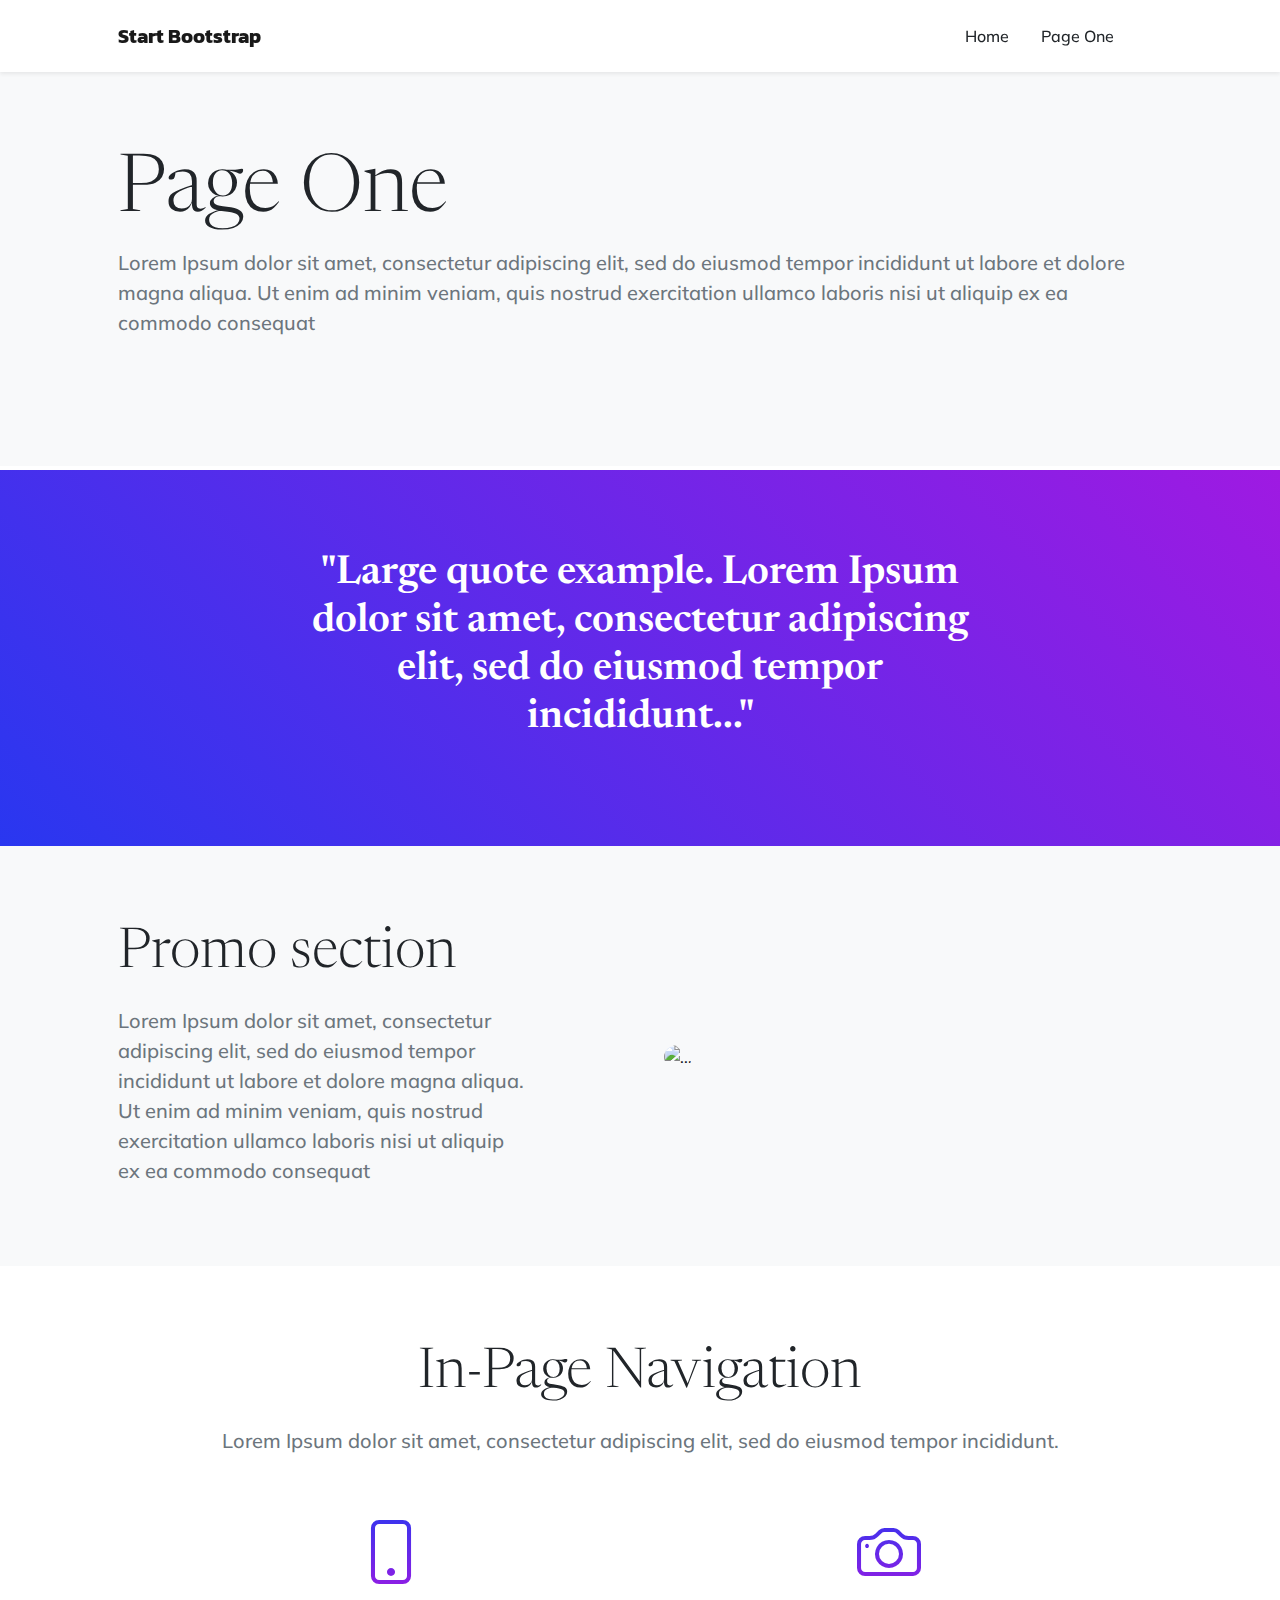
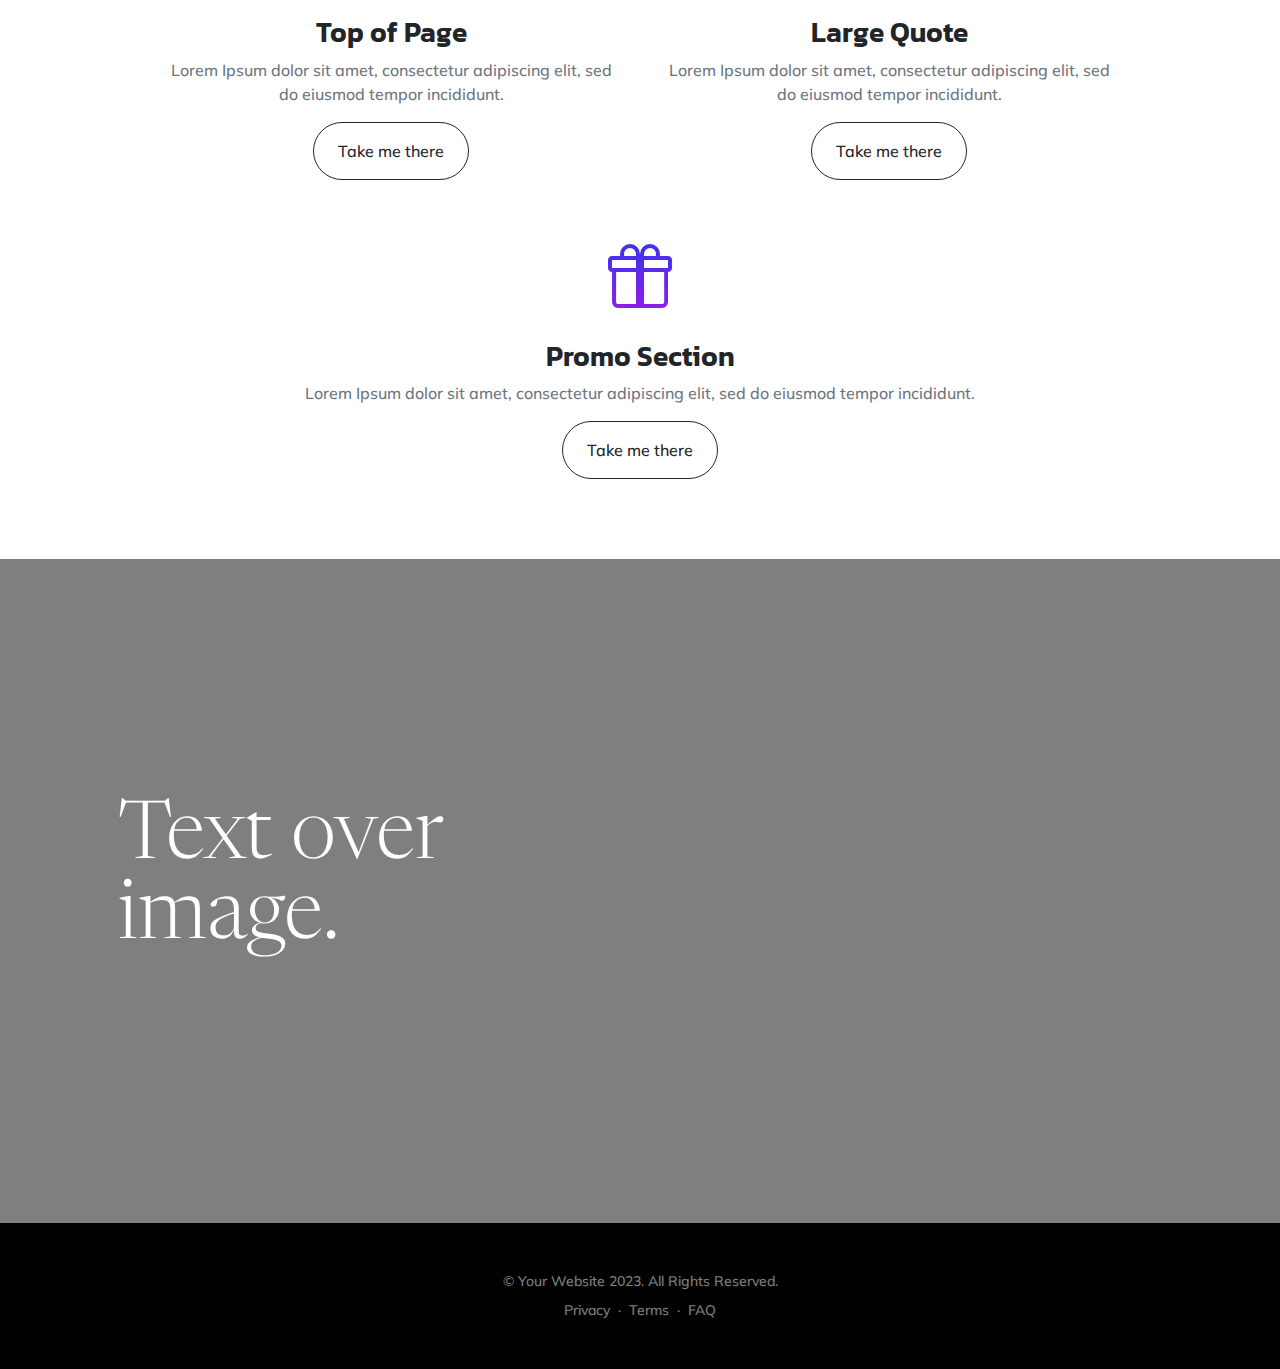
==== page-five.html @ 6e7ea488 "pages" ====
<!DOCTYPE html>
<html lang="en">
    <head>
        <meta charset="utf-8" />
        <meta name="viewport" content="width=device-width, initial-scale=1, shrink-to-fit=no" />
        <meta name="description" content="" />
        <meta name="author" content="" />
        <title>New Age - Start Bootstrap Theme</title>
        <link rel="icon" type="image/x-icon" href="assets/favicon.ico" />
        <!-- Bootstrap icons-->
        <link href="https://cdn.jsdelivr.net/npm/bootstrap-icons@1.5.0/font/bootstrap-icons.css" rel="stylesheet" />
        <!-- Google fonts-->
        <link rel="preconnect" href="https://fonts.gstatic.com" />
        <link href="https://fonts.googleapis.com/css2?family=Newsreader:ital,wght@0,600;1,600&amp;display=swap" rel="stylesheet" />
        <link href="https://fonts.googleapis.com/css2?family=Mulish:ital,wght@0,300;0,500;0,600;0,700;1,300;1,500;1,600;1,700&amp;display=swap" rel="stylesheet" />
        <link href="https://fonts.googleapis.com/css2?family=Kanit:ital,wght@0,400;1,400&amp;display=swap" rel="stylesheet" />
        <!-- Core theme CSS (includes Bootstrap)-->
        <link href="css/styles.css" rel="stylesheet" />
    </head>
    <body id="page-top">
        <!-- Navigation-->
        <nav class="navbar navbar-expand-lg navbar-light fixed-top shadow-sm" id="mainNav">
            <div class="container px-5">
                <a class="navbar-brand fw-bold" href="index.html">Start Bootstrap</a>
                <button class="navbar-toggler" type="button" data-bs-toggle="collapse" data-bs-target="#navbarResponsive" aria-controls="navbarResponsive" aria-expanded="false" aria-label="Toggle navigation">
                    Menu
                    <i class="bi-list"></i>
                </button>
                <div class="collapse navbar-collapse" id="navbarResponsive">
                    <ul class="navbar-nav ms-auto me-4 my-3 my-lg-0">
                        <li class="nav-item"><a class="nav-link me-lg-3" href="index.html">Home</a></li>
                        <li class="nav-item"><a class="nav-link me-lg-3" href="page-one.html">Page One</a></li>
                    </ul>

                </div>
            </div>
        </nav>
        <!-- Mashead header-->
        <header class="masthead" id="top">
            <div class="container px-5">
                <div class="row gx-5 align-items-center">
                    <div class="col-lg-12">
                        <!-- Masthead text-->
                        <div class="mb-5 mb-lg-0 text-center text-lg-start">
                            <h1 class="display-1 lh-1 mb-3">Page One</h1>
                            <p class="lead fw-normal text-muted mb-5">Lorem Ipsum dolor sit amet, consectetur adipiscing elit, sed do eiusmod tempor incididunt ut labore et dolore magna aliqua. Ut enim ad minim veniam, quis nostrud exercitation ullamco laboris nisi ut aliquip ex ea commodo consequat</p>
                        </div>
                    </div>
                </div>
            </div>
        
        </header>
        <!-- Quote/testimonial aside-->
        <aside class="text-center bg-gradient-primary-to-secondary mt-1" id="bigquote">
            <div class="container px-5">
                <div class="row gx-5 justify-content-center">
                    <div class="col-xl-8">
                        <div class="h2 fs-1 text-white mb-4">"Large quote example. Lorem Ipsum dolor sit amet, consectetur adipiscing elit, sed do eiusmod tempor incididunt..."</div>
                    </div>
                </div>
            </div>
        </aside>

  <!-- Basic features section-->
  <section class="bg-light" id="promo">
    <div class="container px-5">
        <div class="row gx-5 align-items-center justify-content-center justify-content-lg-between">
            <div class="col-12 col-lg-5">
                <h2 class="display-4 lh-1 mb-4">Promo section</h2>
                <p class="lead fw-normal text-muted mb-5 mb-lg-0">Lorem Ipsum dolor sit amet, consectetur adipiscing elit, sed do eiusmod tempor incididunt ut labore et dolore magna aliqua. Ut enim ad minim veniam, quis nostrud exercitation ullamco laboris nisi ut aliquip ex ea commodo consequat</p>
            </div>
            <div class="col-sm-8 col-md-6">
                <div class="px-5 px-sm-0"><img class="img-fluid rounded-circle" src="https://source.unsplash.com/u8Jn2rzYIps/900x900" alt="..." /></div>
            </div>
        </div>
    </div>
</section>


        <!-- App features section-->
        <section id="features">
           
            <div class="container text-center px-5 mb-5">
            
                <h2 class="display-4 lh-1 mb-4">In-Page Navigation</h2>
                <p class="lead fw-normal text-muted mb-5 mb-lg-0">Lorem Ipsum dolor sit amet, consectetur adipiscing elit, sed do eiusmod tempor incididunt.</p>
            
            </div>

            <div class="container px-5">
                <div class="row gx-5 align-items-center">
                    <div class="col-lg-12 order-lg-1 mb-5 mb-lg-0">
                        <div class="container-fluid px-5">
                            <div class="row gx-5">
                                <div class="col-md-6 mb-5">
                                    <!-- Feature item-->
                                    <div class="text-center">
                                        <i class="bi-phone icon-feature text-gradient d-block mb-3"></i>
                                        <h3 class="font-alt">Top of Page</h3>
                                        <p class="text-muted mb-3">Lorem Ipsum dolor sit amet, consectetur adipiscing elit, sed do eiusmod tempor incididunt.</p>
                                        <a class="btn btn-outline-dark py-3 px-4 rounded-pill" href="#top">Take me there</a>
                                    </div>
                                </div>
                                <div class="col-md-6 mb-5">
                                    <!-- Feature item-->
                                    <div class="text-center">
                                        <i class="bi-camera icon-feature text-gradient d-block mb-3"></i>
                                        <h3 class="font-alt">Large Quote</h3>
                                        <p class="text-muted mb-3">Lorem Ipsum dolor sit amet, consectetur adipiscing elit, sed do eiusmod tempor incididunt.</p>
                                        <a class="btn btn-outline-dark py-3 px-4 rounded-pill" href="#bigquote">Take me there</a>
                                    </div>
                                </div>
                            </div>
                            <div class="row">
                                <div class="col-md-12 mb-5 mb-md-0">
                                    <!-- Feature item-->
                                    <div class="text-center">
                                        <i class="bi-gift icon-feature text-gradient d-block mb-3"></i>
                                        <h3 class="font-alt">Promo Section</h3>
                                        <p class="text-muted mb-3">Lorem Ipsum dolor sit amet, consectetur adipiscing elit, sed do eiusmod tempor incididunt.</p>
                                        <a class="btn btn-outline-dark py-3 px-4 rounded-pill" href="#promo">Take me there</a>
                                    </div>
                                </div>
                                
                            </div>
                        </div>
                    </div>
  
                </div>
            </div>
        </section>
      
        <!-- Call to action section-->
        <section class="cta">
            <div class="cta-content">
                <div class="container px-5">
                    <h2 class="text-white display-1 lh-1 mb-4">
                        Text over
                        <br />
                       image.
                    </h2>
                </div>
            </div>
        </section>
       
        <!-- Footer-->
        <footer class="bg-black text-center py-5">
            <div class="container px-5">
                <div class="text-white-50 small">
                    <div class="mb-2">&copy; Your Website 2023. All Rights Reserved.</div>
                    <a href="#!">Privacy</a>
                    <span class="mx-1">&middot;</span>
                    <a href="#!">Terms</a>
                    <span class="mx-1">&middot;</span>
                    <a href="#!">FAQ</a>
                </div>
            </div>
        </footer>
        <!-- Bootstrap core JS-->
        <script src="https://cdn.jsdelivr.net/npm/bootstrap@5.1.3/dist/js/bootstrap.bundle.min.js"></script>
        <!-- Core theme JS-->
        <script src="js/scripts.js"></script>
    </body>
</html>
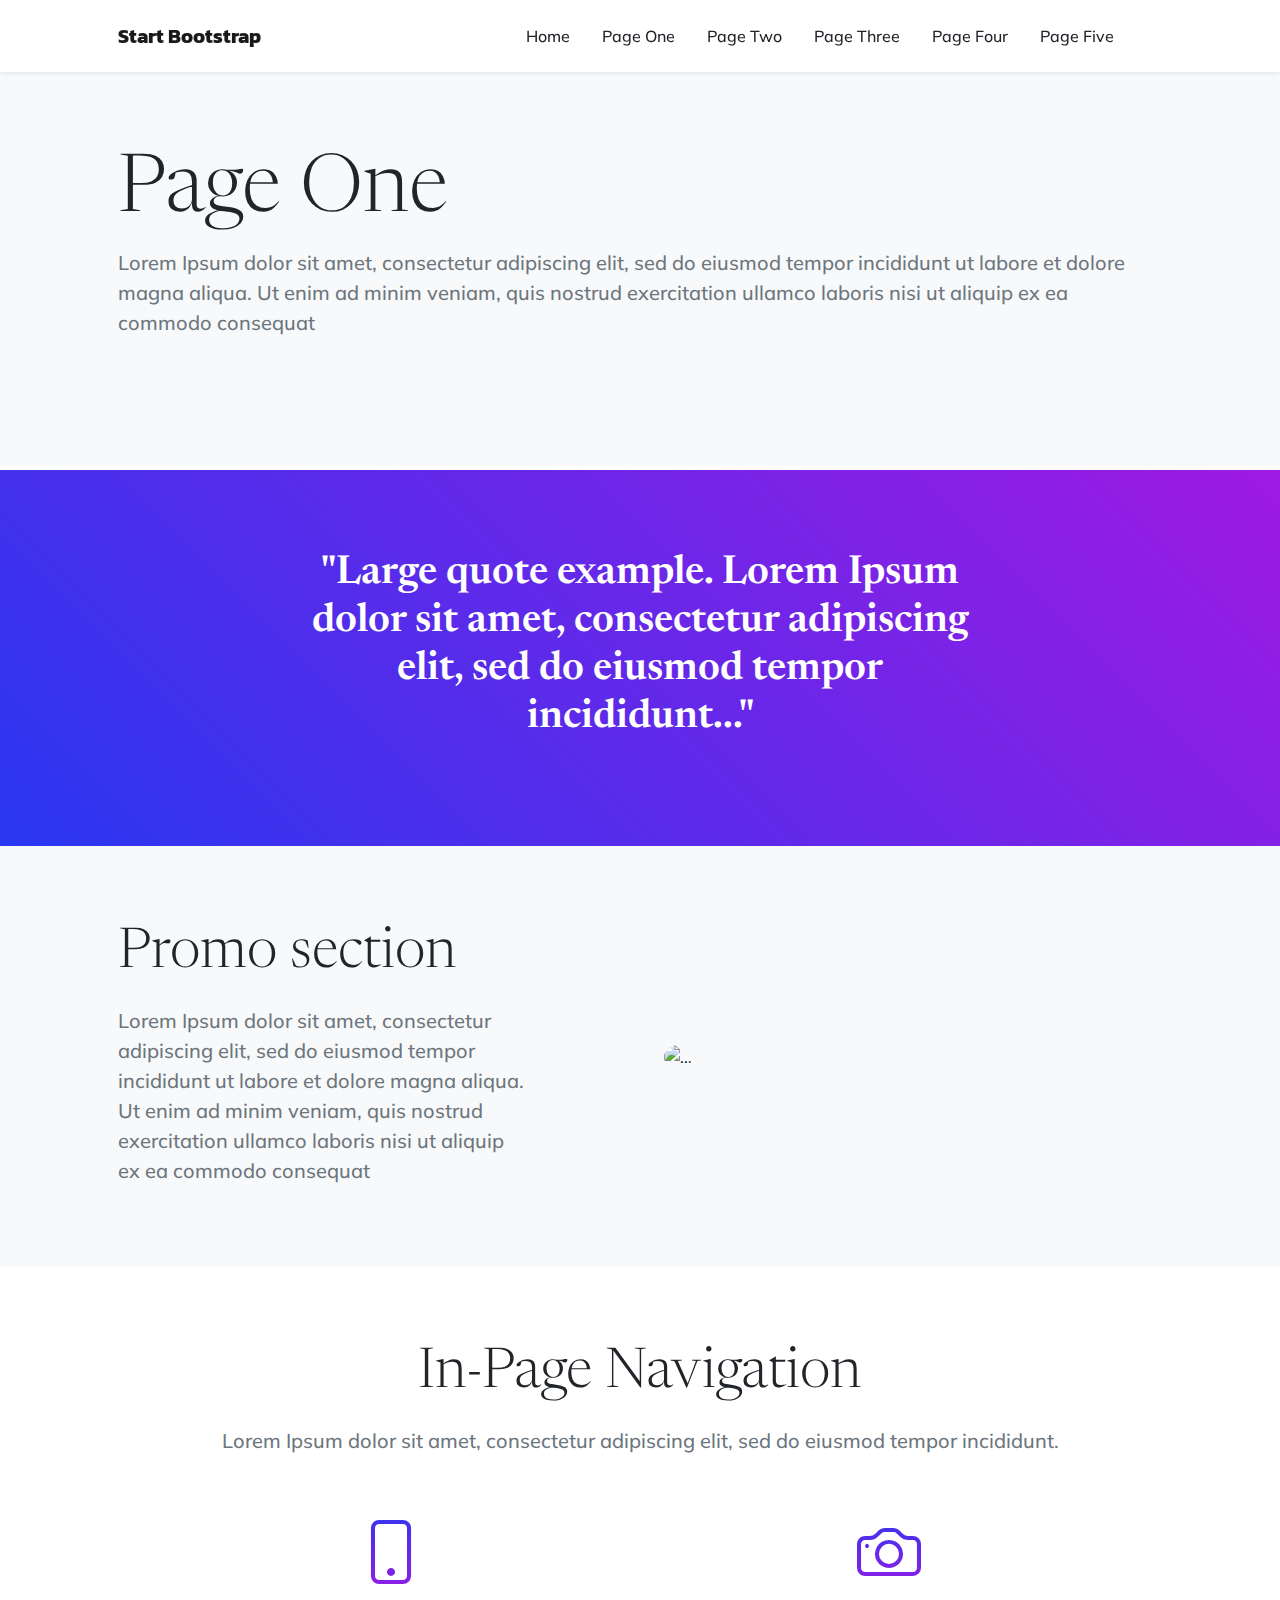
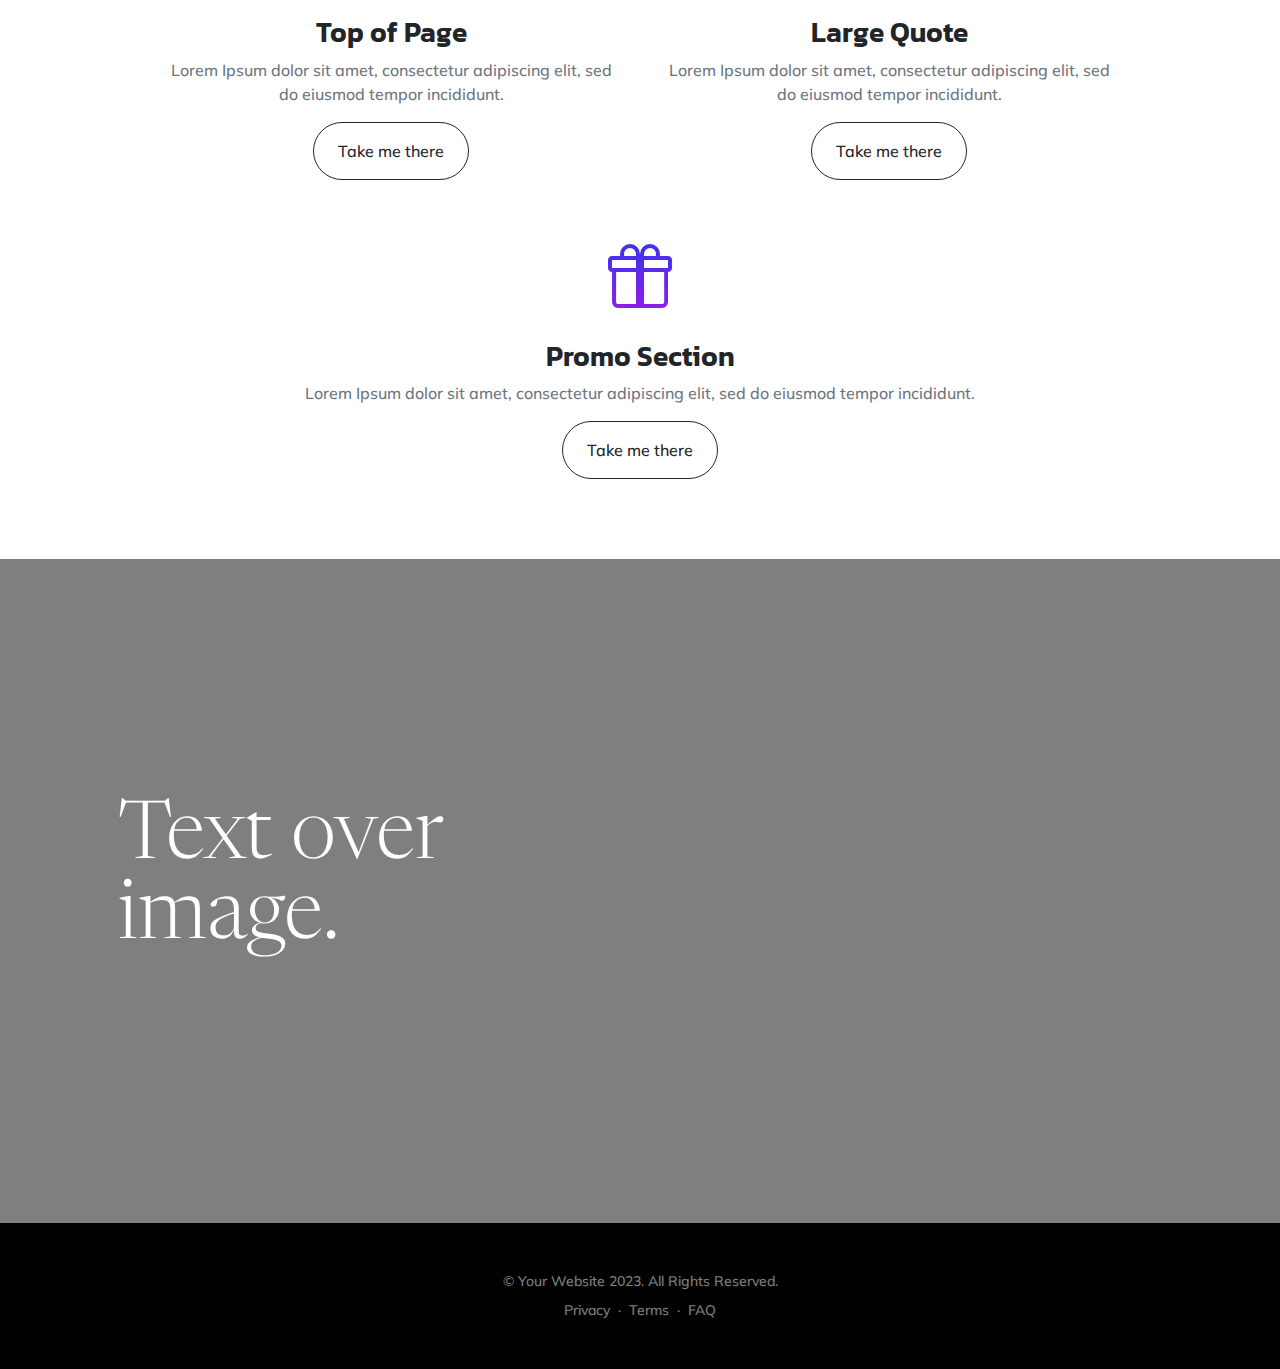
==== commit 46ea6407: "pages repeat" ====
--- a/page-five.html
+++ b/page-five.html
@@ -30,6 +30,10 @@
                     <ul class="navbar-nav ms-auto me-4 my-3 my-lg-0">
                         <li class="nav-item"><a class="nav-link me-lg-3" href="index.html">Home</a></li>
                         <li class="nav-item"><a class="nav-link me-lg-3" href="page-one.html">Page One</a></li>
+                        <li class="nav-item"><a class="nav-link me-lg-3" href="page-two.html">Page Two</a></li>
+                        <li class="nav-item"><a class="nav-link me-lg-3" href="page-three.html">Page Three</a></li>
+                        <li class="nav-item"><a class="nav-link me-lg-3" href="page-four.html">Page Four</a></li>
+                        <li class="nav-item"><a class="nav-link me-lg-3" href="page-five.html">Page Five</a></li>
                     </ul>
 
                 </div>
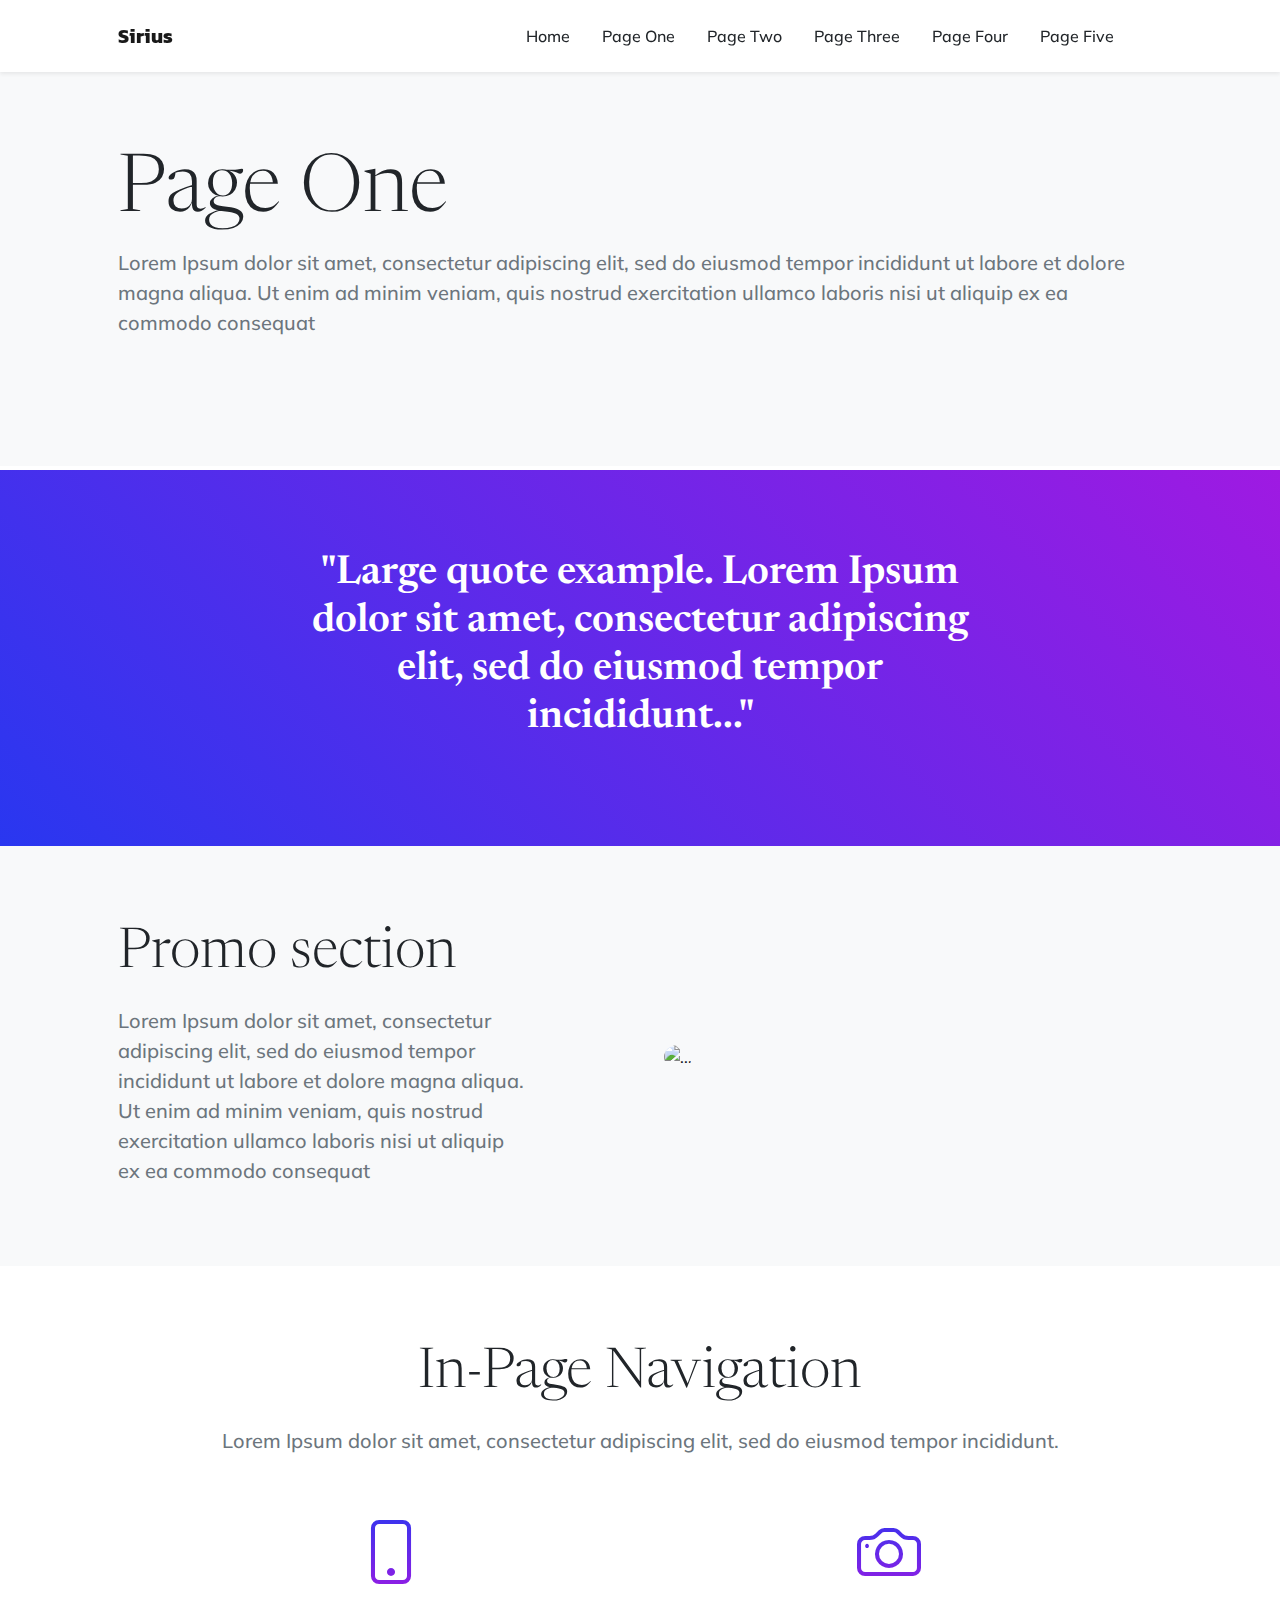
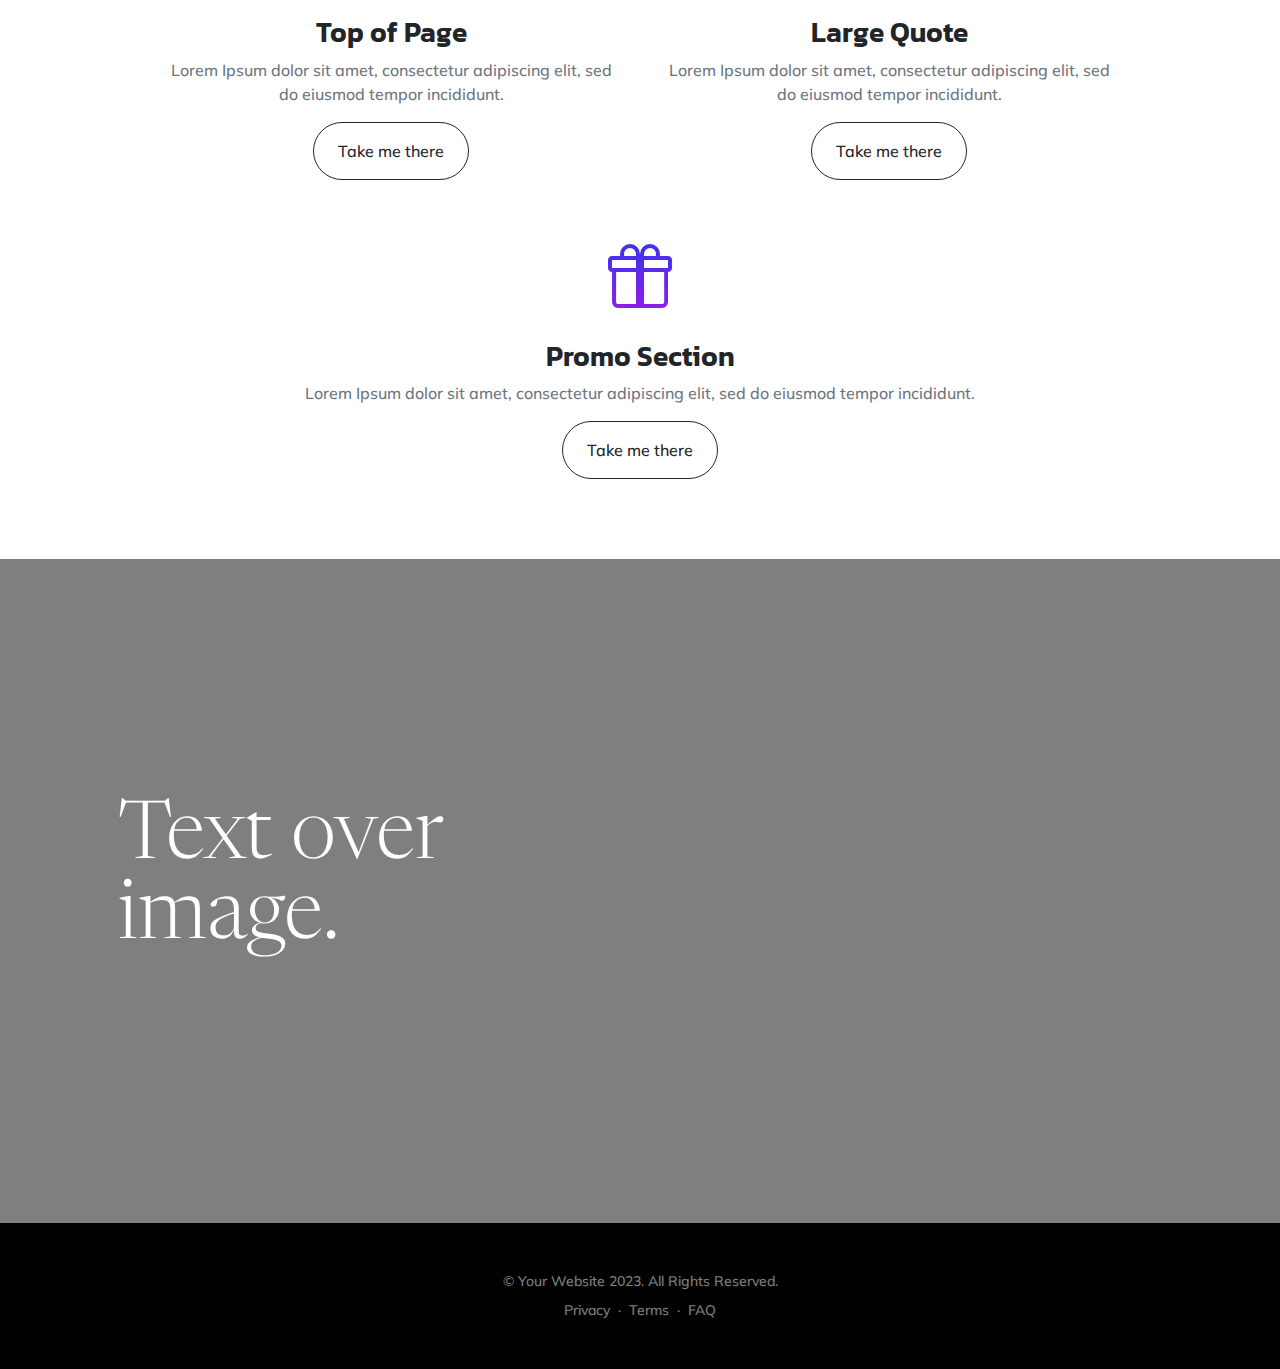
==== commit 8da433d7: "change" ====
--- a/page-five.html
+++ b/page-five.html
@@ -21,7 +21,7 @@
         <!-- Navigation-->
         <nav class="navbar navbar-expand-lg navbar-light fixed-top shadow-sm" id="mainNav">
             <div class="container px-5">
-                <a class="navbar-brand fw-bold" href="index.html">Start Bootstrap</a>
+                <a class="navbar-brand fw-bold" href="index.html">Sirius</a>
                 <button class="navbar-toggler" type="button" data-bs-toggle="collapse" data-bs-target="#navbarResponsive" aria-controls="navbarResponsive" aria-expanded="false" aria-label="Toggle navigation">
                     Menu
                     <i class="bi-list"></i>
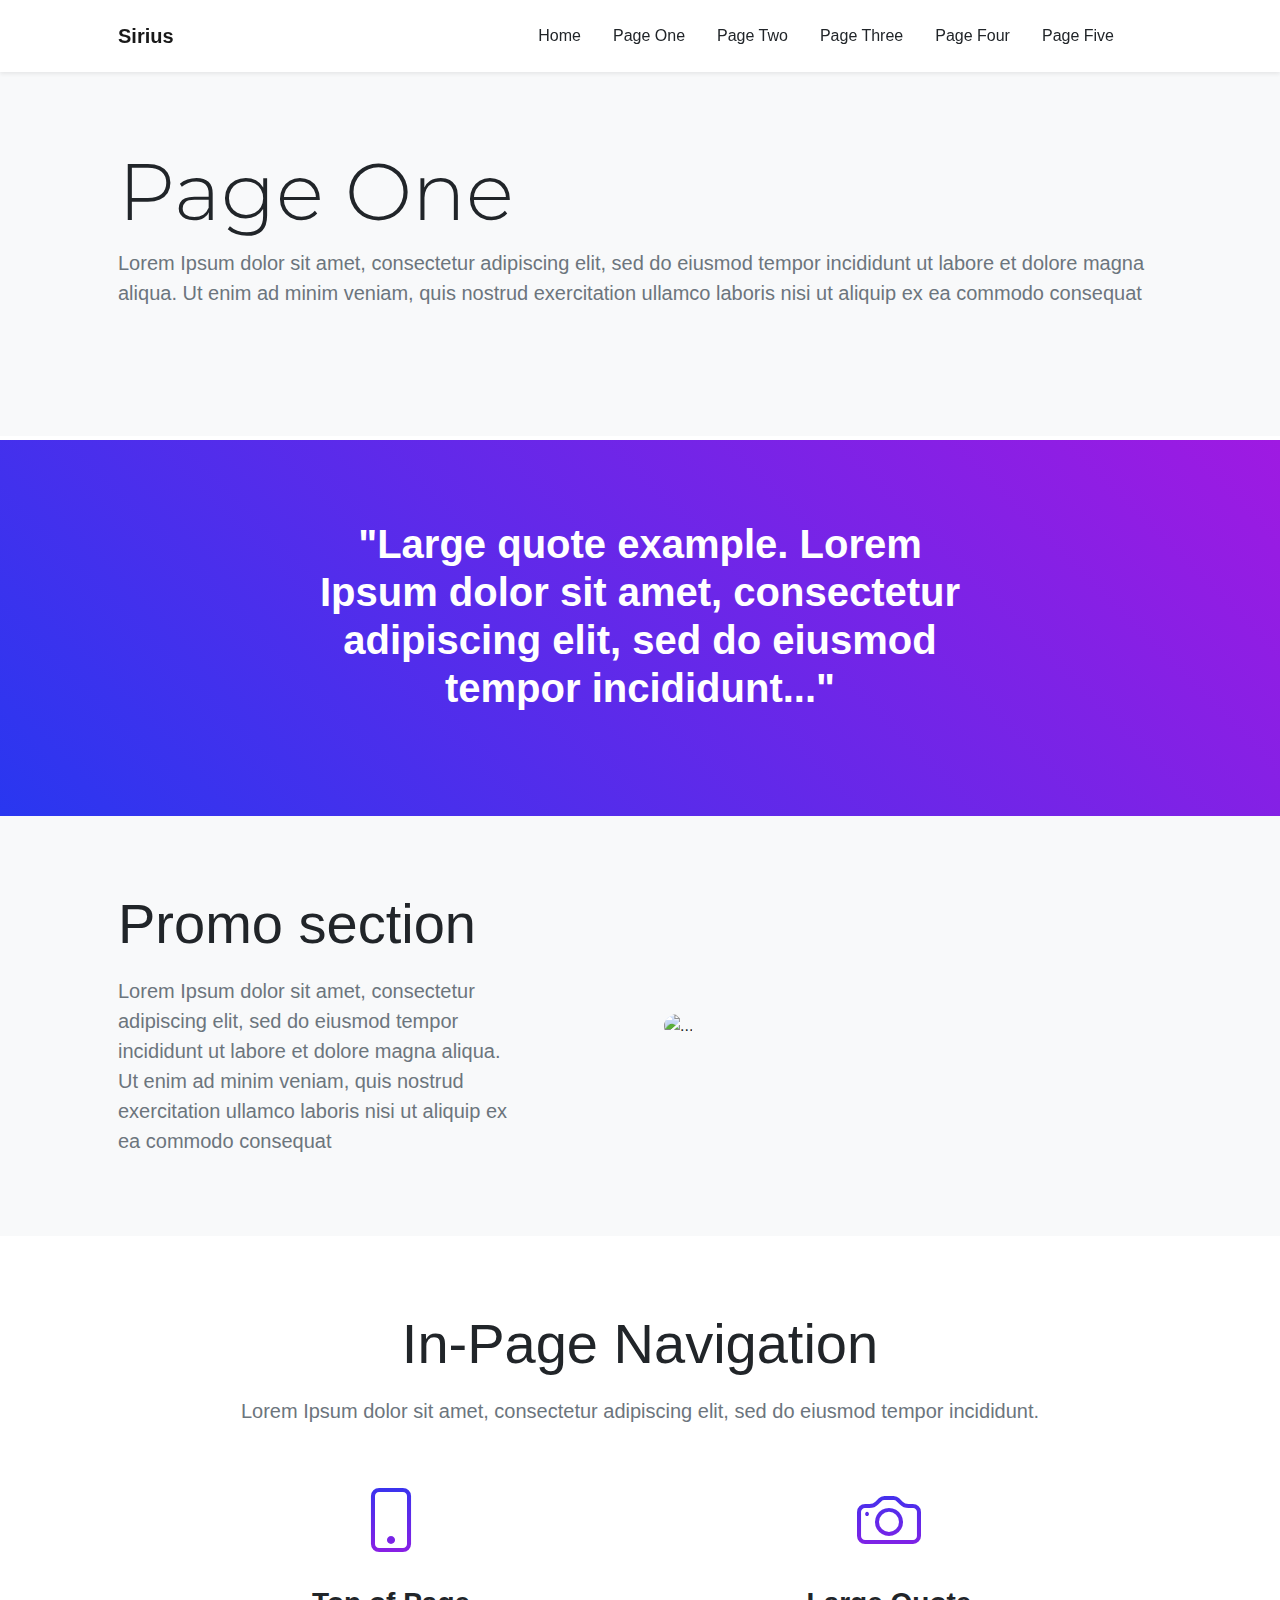
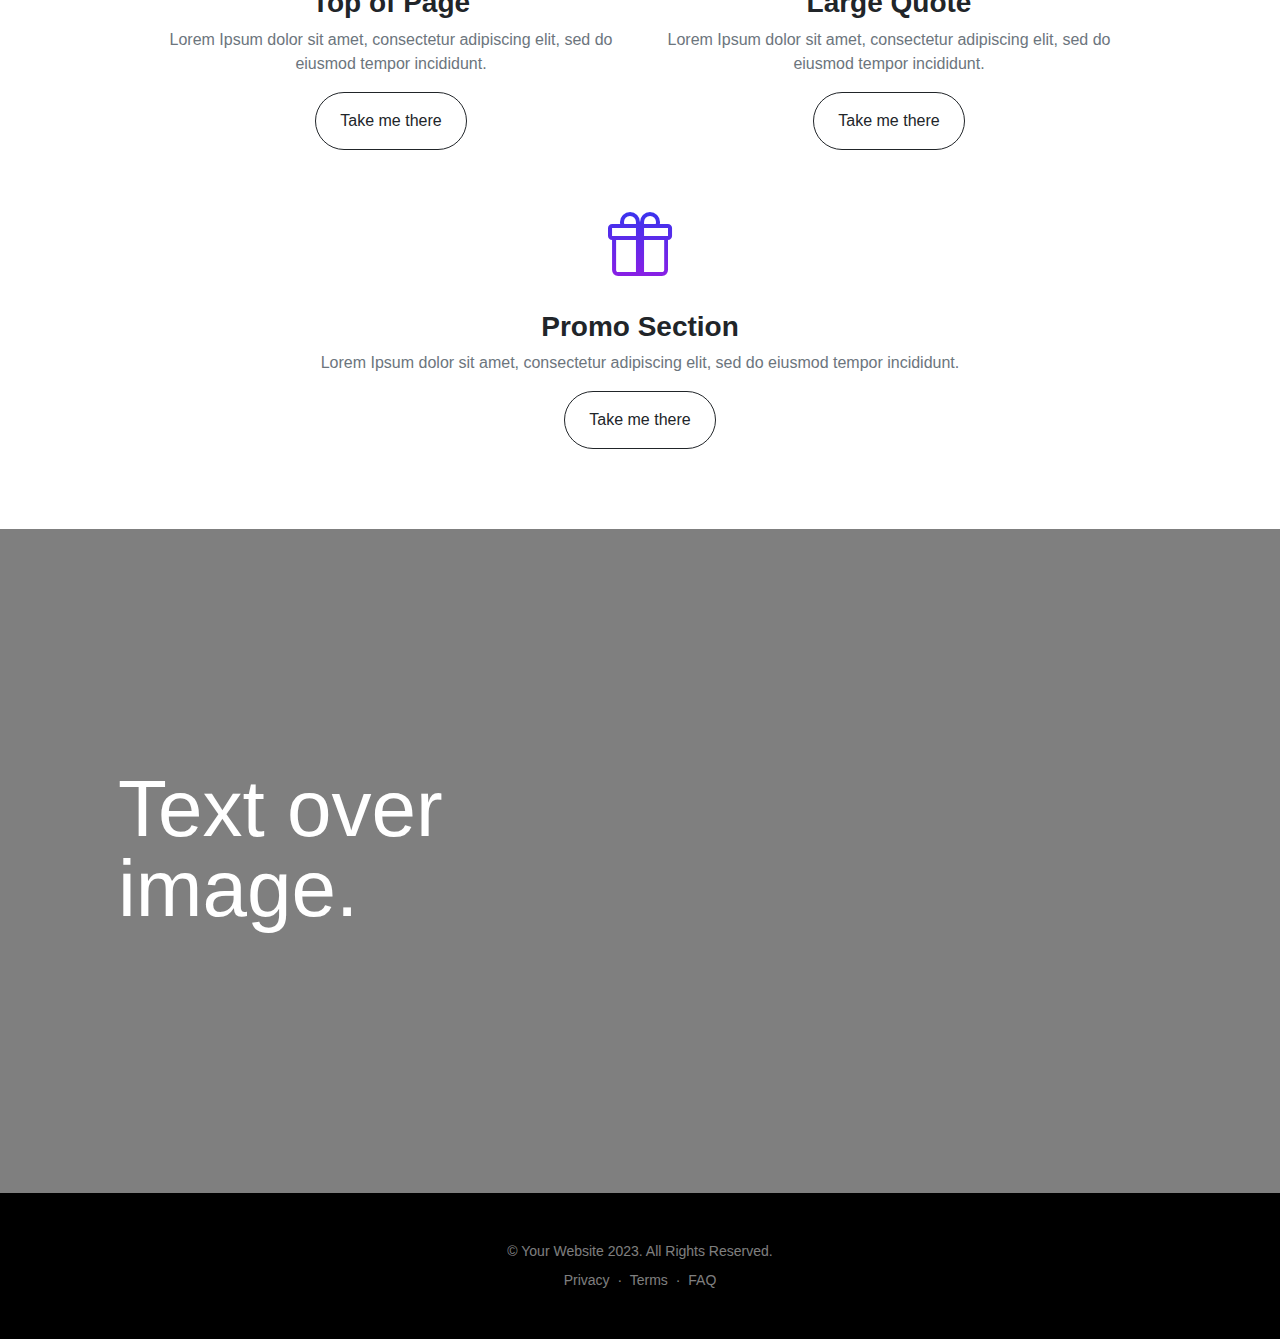
==== commit 0b85a4c0: "font changes" ====
--- a/page-five.html
+++ b/page-five.html
@@ -11,9 +11,9 @@
         <link href="https://cdn.jsdelivr.net/npm/bootstrap-icons@1.5.0/font/bootstrap-icons.css" rel="stylesheet" />
         <!-- Google fonts-->
         <link rel="preconnect" href="https://fonts.gstatic.com" />
-        <link href="https://fonts.googleapis.com/css2?family=Newsreader:ital,wght@0,600;1,600&amp;display=swap" rel="stylesheet" />
-        <link href="https://fonts.googleapis.com/css2?family=Mulish:ital,wght@0,300;0,500;0,600;0,700;1,300;1,500;1,600;1,700&amp;display=swap" rel="stylesheet" />
-        <link href="https://fonts.googleapis.com/css2?family=Kanit:ital,wght@0,400;1,400&amp;display=swap" rel="stylesheet" />
+        <link href="https://fonts.googleapis.com/css2?family=Montserrat:wght@200&display=swap" rel="stylesheet">
+        <link href="https://fonts.googleapis.com/css2?family=Montserrat:wght@200&display=swap" rel="stylesheet">
+        <link href="https://fonts.googleapis.com/css2?family=Montserrat:wght@200&display=swap" rel="stylesheet">
         <!-- Core theme CSS (includes Bootstrap)-->
         <link href="css/styles.css" rel="stylesheet" />
     </head>
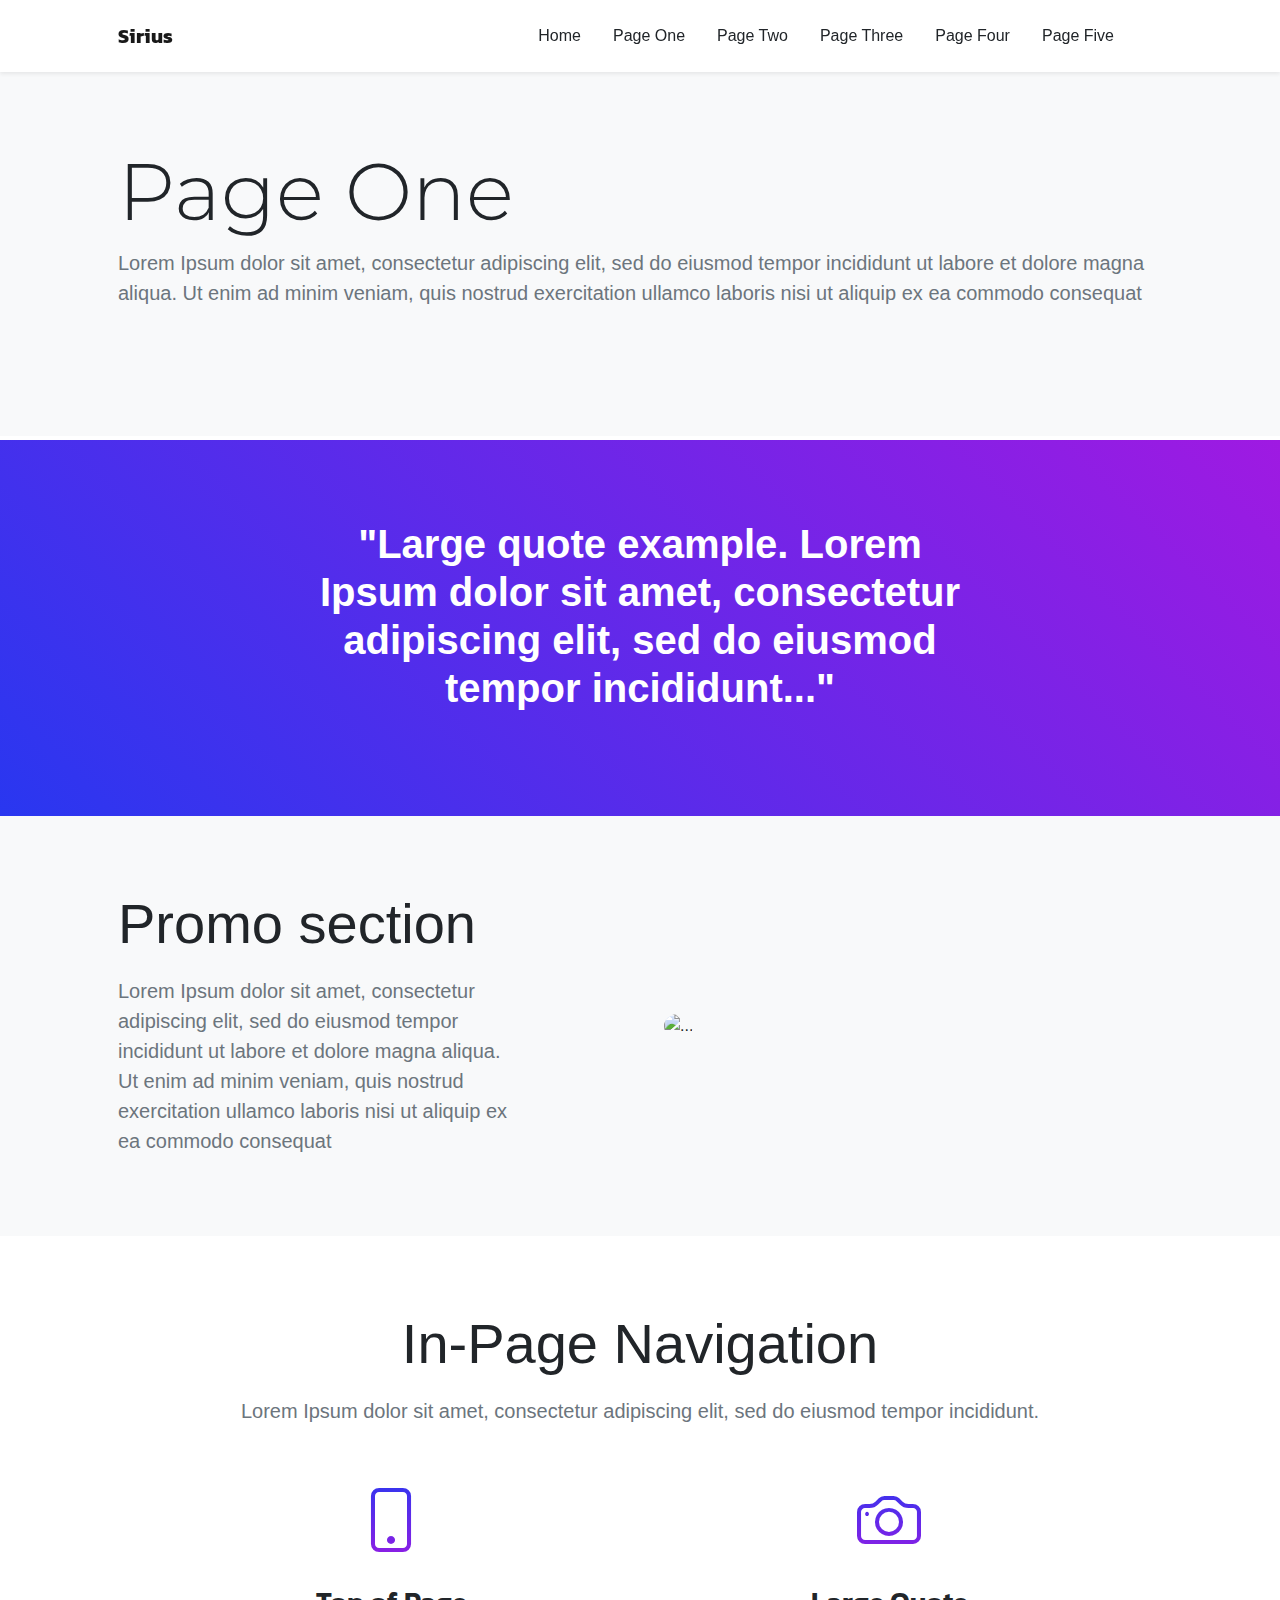
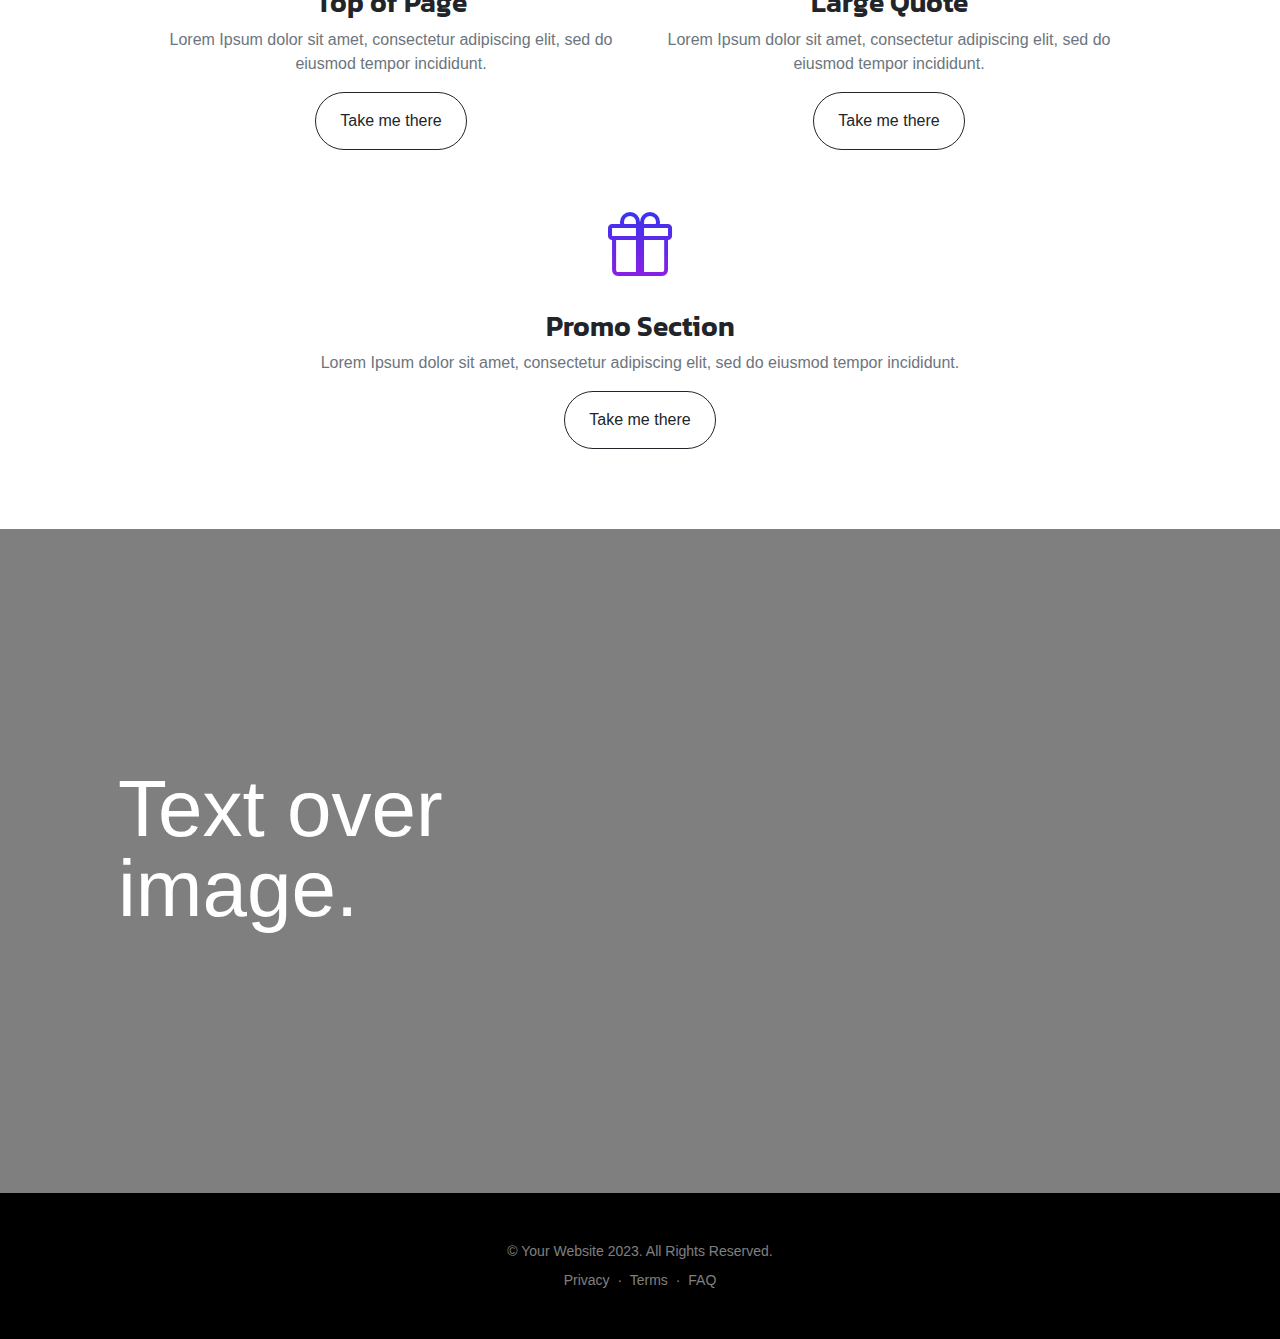
==== commit 1bb3b9d3: "background color" ====
--- a/page-five.html
+++ b/page-five.html
@@ -12,8 +12,8 @@
         <!-- Google fonts-->
         <link rel="preconnect" href="https://fonts.gstatic.com" />
         <link href="https://fonts.googleapis.com/css2?family=Montserrat:wght@200&display=swap" rel="stylesheet">
-        <link href="https://fonts.googleapis.com/css2?family=Montserrat:wght@200&display=swap" rel="stylesheet">
-        <link href="https://fonts.googleapis.com/css2?family=Montserrat:wght@200&display=swap" rel="stylesheet">
+        <link href="https://fonts.googleapis.com/css2?family=Kanit:wght@500&display=swap" rel="stylesheet">
+        <link href="https://fonts.googleapis.com/css2?family=Cormorant+Garamond:ital,wght@1,300&display=swap" rel="stylesheet">
         <!-- Core theme CSS (includes Bootstrap)-->
         <link href="css/styles.css" rel="stylesheet" />
     </head>
